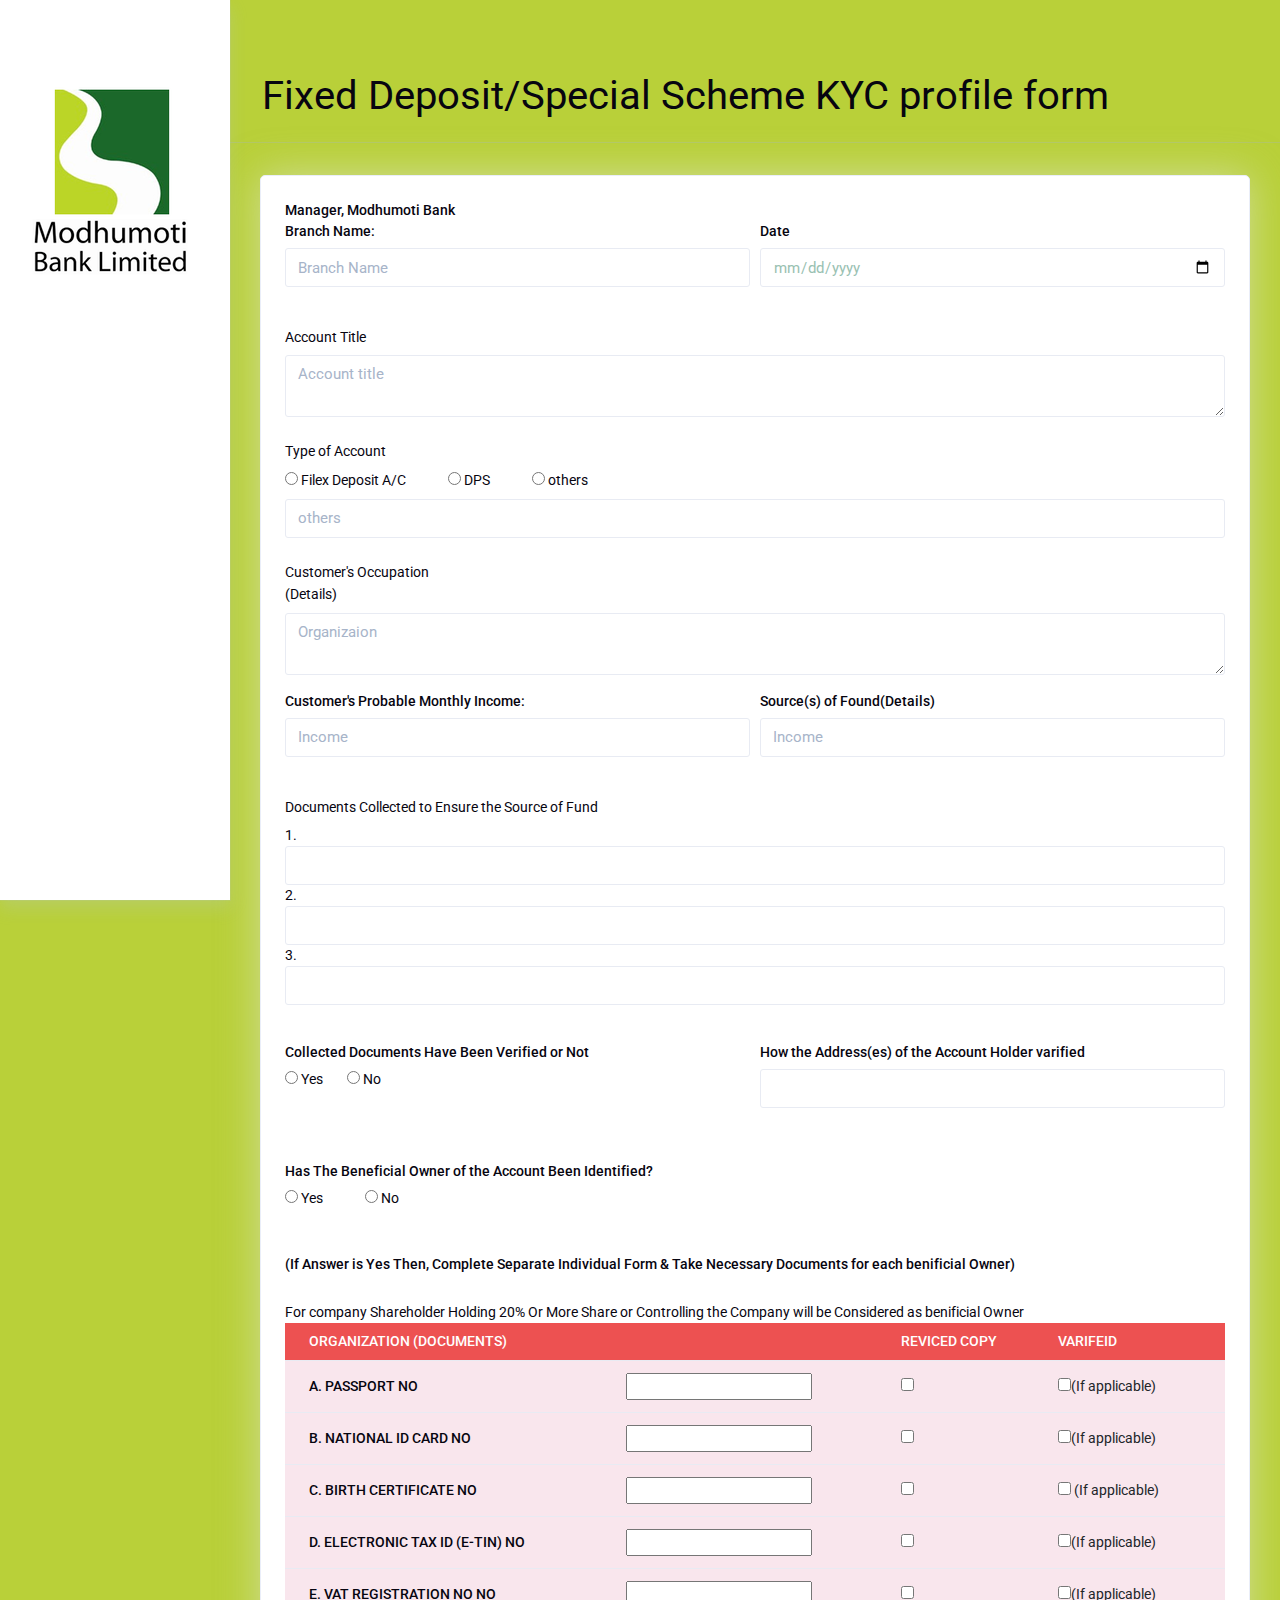
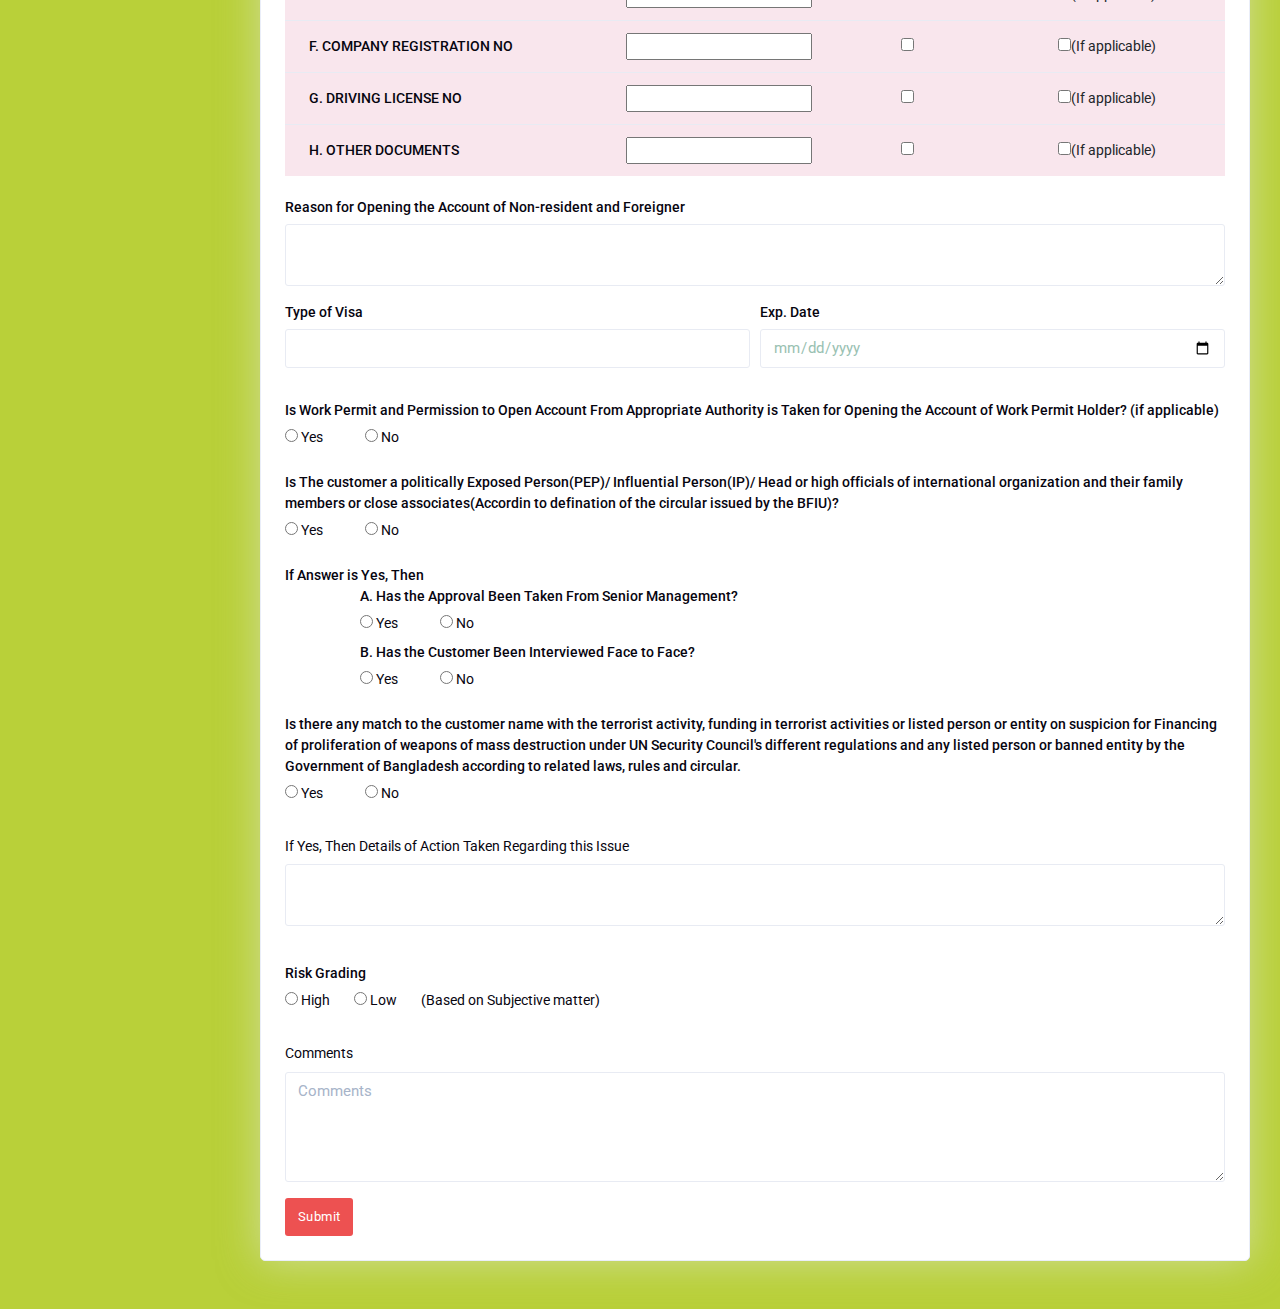
==== Html-Admin/Fixed_Deposit.html @ fe315a37 "first commit" ====
<!doctype html>
<html lang="en">

	<head>

		<!-- Meta data -->
		<meta charset="UTF-8">
		<meta name='viewport' content='width=device-width, initial-scale=1.0, user-scalable=0'>
		<meta http-equiv="X-UA-Compatible" content="IE=edge">
		<meta content="Reallist- Bootstrap Responsive Real estate Classifieds, Dealer, Rentel, Builder and Agent Multipurpose HTML Template" name="description">
		<meta content="Spruko Technologies Private Limited" name="author">
		<meta name="keywords" content="html template, real estate websites, real estate html template, property websites, premium html templates, real estate company website, bootstrap real estate template, real estate marketplace html template, listing website template, property listing html template, real estate bootstrap template, real estate html5 template, real estate listing template, property template, property dealer website"/>

		<!-- Favicon -->
		<link rel="icon" href="micon.ico" type="image/x-icon"/>
		<link rel="shortcut icon" type="image/x-icon" href="favicon.ico" />

		<!-- Title -->
		<title>Modhumoti Bank</title>

		<!-- Bootstrap Css -->
		<link href="../assets/plugins/bootstrap-4.3.1-dist/css/bootstrap.min.css" rel="stylesheet" />

		<!-- Sidemenu Css -->
		<link href="../assets/plugins/toggle-sidebar/sidemenu.css" rel="stylesheet" />

		<!-- Dashboard Css -->
		<link href="../assets/css/style.css" rel="stylesheet" />
		<link href="../assets/css/admin-custom.css" rel="stylesheet" />

		<!-- c3.js Charts Plugin -->
		<link href="../assets/plugins/charts-c3/c3-chart.css" rel="stylesheet" />

		<!-- select2 Plugin -->
		<link href="../assets/plugins/select2/select2.min.css" rel="stylesheet" />

		<!-- Time picker Plugin -->
		<link href="../assets/plugins/time-picker/jquery.timepicker.css" rel="stylesheet" />

		<!-- Date Picker Plugin -->
		<link href="../assets/plugins/date-picker/spectrum.css" rel="stylesheet" />

		<!-- Custom scroll bar css-->
		<link href="../assets/plugins/scroll-bar/jquery.mCustomScrollbar.css" rel="stylesheet" />

		<!-- file Uploads -->
        <link href="../assets/plugins/fileuploads/css/dropify.css" rel="stylesheet" type="text/css" />

		<!---Font icons-->
		<link href="../assets/css/icons.css" rel="stylesheet"/>
		<link rel="stylesheet" href="../assets/fonts/fonts/font-awesome.min.css">

	</head>

	<body class="app sidebar-mini" style="background-color: #b9d039;">

		<!--Loader-->
		<div id="global-loader">
			<img src="../assets/images/loader.svg" class="loader-img" alt="">
		</div>
		<!--/Loader-->

		<!--Page-->
		<div class="page">
			<div class="page-main">

				<!--App-Header-->
				
				<!--/App-Header-->

				<!--App-Content-->
				<div class="app-content  my-3 my-md-5">
					<div class="side-app">

						<div class="app-sidebar__overlay" data-toggle="sidebar"></div>
				<aside class="app-sidebar doc-sidebar">
					<div class="app-sidebar__user clearfix">
						<div>
							<div>
								<img src="../assets/images/faces/male/logo.jpg">
							</div>
						</div>
					</div>
				</aside>

						<!--Page-Header-->
						<div class="page-header">
							<h1 style="text-align: center;">Fixed Deposit/Special Scheme KYC profile form</h1>
							
						</div>
						<!--/Page-Header-->

						<!-- end row -->
						<div class="row">
							<div class="col-md-12">
								<div class="card m-b-20">
									<div class="card-body">
										<form>
											<div class="form-row">
												<div class="form-group col-md-6">
													<div class="form-group">
														<label class="form-label" for="exampleInputEmail1">Manager, Modhumoti Bank<br>Branch Name:</label>
														<input type="text" class="form-control" id="bname"  placeholder="Branch Name">
													</div>
												</div>
												<div class="form-group col-md-6">
													<div class="form-group">
														<label class="form-label" for="exampleInputEmail1"><br>Date</label>
														<input type="date" class="form-control" id="date" >
													</div>
												</div>
											</div>
											<div class="form-group">
												<label class="col-form-label">Account Title</label>
												<textarea class="form-control" name="example-textarea-input" rows="2" placeholder="Account title"></textarea>
											</div>
											<div class="form-group">
                                                <label class="col-form-label">Type of Account</label>
                                                <br><input type="radio" id="fixed" name="toa" value="fixed">
												<label for="male">Filex Deposit A/C &nbsp;&nbsp;&nbsp;&nbsp;&nbsp;&nbsp;&nbsp;&nbsp;&nbsp;&nbsp;&nbsp;&nbsp;</label>
												<input type="radio" id="dps" name="toa" value="dps">
												<label for="female">DPS &nbsp;&nbsp;&nbsp;&nbsp;&nbsp;&nbsp;&nbsp;&nbsp;&nbsp;&nbsp;&nbsp;&nbsp; </label>
												<input type="radio" id="others" name="toa" value="others">
                                                <label for="female">others &nbsp;&nbsp;&nbsp;&nbsp;&nbsp;&nbsp;&nbsp;&nbsp;&nbsp;&nbsp;&nbsp;&nbsp; </label>
                                                <input type="text" class="form-control" id="otherstext"  placeholder="others" >
											</div>
											<div class="form-group">
												<label class="col-form-label">Customer's Occupation<br>(Details)</label>
												<textarea class="form-control" name="example-textarea-input" rows="2" placeholder="Organizaion "></textarea>
											</div>
											<div class="form-row">
												<div class="form-group col-md-6">
													<div class="form-group">
														<label class="form-label" for="exampleInputEmail1">Customer's Probable Monthly Income:</label>
														<input type="text" class="form-control" id="mincome"  placeholder="Income">
													</div>
												</div>
												<div class="form-group col-md-6">
													<div class="form-group">
														<label class="form-label" for="exampleInputEmail1">Source(s) of Found(Details)</label>
														<input type="text" class="form-control" id="source" placeholder="Income">
													</div>
												</div>
											</div>
											<div class="form-group">
												<label class="col-form-label">Documents Collected to Ensure the Source of Fund</label>
												<br>1. <input type="text" class="form-control" id="document1">
												2. <input type="text" class="form-control" id="document2">
												3. <input type="text" class="form-control" id="document3">
											</div>
											<div class="form-row">
												<div class="form-group col-md-6">
													<div class="form-group">
														<label class="form-label" for="exampleInputEmail1"><br>Collected Documents Have Been Verified or Not</label>
														<input type="radio" id="yes" name="yn" value="yes">
														<label for="male">Yes &nbsp;&nbsp;&nbsp;&nbsp;&nbsp;&nbsp;</label>
														<input type="radio" id="no" name="yn" value="no">
														<label for="female">No</label>
													</div>
												</div>
												<div class="form-group col-md-6">
													<div class="form-group">
														<label class="form-label" for="exampleInputEmail1"><br>How the Address(es) of the Account Holder varified</label>
														<input type="text" class="form-control" id="Address_varify" >
													</div>
												</div>
                                            </div>
                                            <div class="form-group">
                                                <label class="form-label" for="exampleInputEmail1"><br>Has The Beneficial Owner of the Account Been Identified?</label>
                                                <input type="radio" id="yes" name="identified" value="yes">
                                                <label for="male">Yes &nbsp;&nbsp;&nbsp;&nbsp;&nbsp;&nbsp;&nbsp;&nbsp;&nbsp;&nbsp;&nbsp;&nbsp; </label>
                                                <input type="radio" id="no" name="identified" value="no">
                                                <label for="female">No</label>
                                            </div>
                                            <label class="form-label" for="exampleInputEmail1"><br>(If Answer is Yes Then, Complete Separate Individual Form & Take Necessary Documents for each benificial Owner) </label>
                                            <br>For company Shareholder Holding 20% Or More Share or Controlling the Company will be Considered as benificial Owner
											<table class="table card-table table-vcenter text-nowrap table-primary" >
												<thead  class="bg-primary text-white">
													<tr >
														<th class="text-white">Organization (Documents)</th>
														<th class="text-white"></th>
														<th class="text-white">reviced Copy</th>
														<th class="text-white">Varifeid</th>
													</tr>
												</thead>
												<tbody>
													<tr>
														<th>A. Passport No</th>
														<td><input type="text" id="pno"></td>
														<td><input type="checkbox" id="pnocb1"></td>
														<td><input type="checkbox" id="pnocb2">(If applicable)</td>
													</tr>
													<tr>
														<th>B. National ID card No</th>
														<td><input type="text" id="nid"></td>
														<td><input type="checkbox" id="nidcb1"></td>
														<td><input type="checkbox" id="nidcb2">(If applicable)</td>
													</tr>
													<tr>
														<th>C. Birth Certificate No</th>
														<td><input type="text" id="bcno"></td>
														<td><input type="checkbox" id="bcnocb1"></td>
														<td><input type="checkbox" id="bcnocb2"> (If applicable)</td>
                                                    </tr>
													<tr>
														<th>D. Electronic Tax ID (E-TIN) No</th>
														<td><input type="text" id="etin"></td>
														<td><input type="checkbox" id="etincb1"></td>
														<td><input type="checkbox" id="etincb2">(If applicable)</td>
													</tr>
													<tr>
														<th>E. VAT Registration No No</th>
														<td><input type="text" id="vat"></td>
														<td><input type="checkbox" id="vatcb1"></td>
														<td><input type="checkbox" id="vatcb2">(If applicable)</td>
													</tr>
													<tr>
														<th>F. Company Registration No</th>
														<td><input type="text" id="cr"></td>
														<td><input type="checkbox" id="crcb1"></td>
														<td><input type="checkbox" id="crcb2">(If applicable)</td>
													</tr>
													<tr>
														<th>G. Driving License No</th>
														<td><input type="text" id="dr"></td>
														<td><input type="checkbox" id="drcb1"></td>
														<td><input type="checkbox" id="drcb2">(If applicable)</td>
													</tr>
													<tr>
														<th>H. Other Documents</th>
														<td><input type="text" id="od"></td>
														<td><input type="checkbox" id="odcb1"></td>
														<td><input type="checkbox" id="odcb2">(If applicable)</td>
													</tr>
												</tbody>
                                            </table>
											<div class="form-group">
												<label class="form-label"><br>Reason for Opening the Account of Non-resident and Foreigner</label>
												<textarea class="form-control" name="example-textarea-input" rows="2"></textarea>
                                            </div>
											<div class="form-row">
												<div class="form-group col-md-6">
													<div class="form-group">
														<label class="form-label" for="exampleInputEmail1">Type of Visa</label>
														<input type="text" class="form-control" id="tvisa">
													</div>
												</div>
												<div class="form-group col-md-6">
													<div class="form-group">
														<label class="form-label" for="exampleInputEmail1">Exp. Date</label>
														<input type="date" class="form-control" id="vdate" >
													</div>
												</div>
											</div>
                                            <div class="form-group">
                                                <label class="form-label" for="exampleInputEmail1">Is Work Permit and Permission to Open Account From Appropriate Authority is Taken for Opening the Account of Work Permit Holder? (if applicable)</label>
                                                <input type="radio" id="yes" name="workpermit" value="yes">
                                                <label for="male">Yes &nbsp;&nbsp;&nbsp;&nbsp;&nbsp;&nbsp;&nbsp;&nbsp;&nbsp;&nbsp;&nbsp;&nbsp; </label>
                                                <input type="radio" id="no" name="workpermit" value="no">
                                                <label for="female">No</label>
                                            </div>
                                            <div class="form-group">
                                                <label class="form-label" for="exampleInputEmail1">Is The customer a politically Exposed Person(PEP)/ Influential Person(IP)/ Head or high officials of international organization and their family members or close associates(Accordin to defination of the circular issued by the BFIU)?</label>
                                                <input type="radio" id="yes" name="pol" value="yes">
                                                <label for="male">Yes &nbsp;&nbsp;&nbsp;&nbsp;&nbsp;&nbsp;&nbsp;&nbsp;&nbsp;&nbsp;&nbsp;&nbsp; </label>
                                                <input type="radio" id="no" name="pol" value="no">
                                                <label for="female">No</label>
                                            </div>
                                            <div class="form-group">
                                                <label class="form-label" for="exampleInputEmail1">If Answer is Yes, Then <br> &nbsp;&nbsp;&nbsp;&nbsp;&nbsp;&nbsp;&nbsp;&nbsp;&nbsp;&nbsp;&nbsp;&nbsp;&nbsp;&nbsp;&nbsp;&nbsp;&nbsp;&nbsp;&nbsp;&nbsp;&nbsp;&nbsp;&nbsp;&nbsp; A. Has the Approval Been Taken From Senior Management?</label>
                                                &nbsp;&nbsp;&nbsp;&nbsp;&nbsp;&nbsp;&nbsp;&nbsp;&nbsp;&nbsp;&nbsp;&nbsp;&nbsp;&nbsp;&nbsp;&nbsp;&nbsp;&nbsp;&nbsp;&nbsp;&nbsp;&nbsp;&nbsp;&nbsp;
                                                <input type="radio" id="yes" name="mng" value="yes">
                                                <label for="male">Yes &nbsp;&nbsp;&nbsp;&nbsp;&nbsp;&nbsp;&nbsp;&nbsp;&nbsp;&nbsp;&nbsp;&nbsp; </label>
                                                <input type="radio" id="no" name="mng" value="no">
                                                <label for="female">No</label>
                                                <label class="form-label" for="exampleInputEmail1">&nbsp;&nbsp;&nbsp;&nbsp;&nbsp;&nbsp;&nbsp;&nbsp;&nbsp;&nbsp;&nbsp;&nbsp;&nbsp;&nbsp;&nbsp;&nbsp;&nbsp;&nbsp;&nbsp;&nbsp;&nbsp;&nbsp;&nbsp;&nbsp; B. Has the Customer Been Interviewed Face to Face?</label>
                                                &nbsp;&nbsp;&nbsp;&nbsp;&nbsp;&nbsp;&nbsp;&nbsp;&nbsp;&nbsp;&nbsp;&nbsp;&nbsp;&nbsp;&nbsp;&nbsp;&nbsp;&nbsp;&nbsp;&nbsp;&nbsp;&nbsp;&nbsp;&nbsp;
                                                <input type="radio" id="yes" name="intr" value="yes">
                                                <label for="male">Yes &nbsp;&nbsp;&nbsp;&nbsp;&nbsp;&nbsp;&nbsp;&nbsp;&nbsp;&nbsp;&nbsp;&nbsp; </label>
                                                <input type="radio" id="no" name="intr" value="no">
                                                <label for="female">No</label>
                                            </div>


                                            <div class="form-group">
                                                <label class="form-label" for="exampleInputEmail1">Is there any match to the customer name with the terrorist activity, funding in terrorist activities or listed person or entity on suspicion for Financing of proliferation of weapons of mass destruction under UN Security Council's different regulations and any listed person or banned entity by the Government of Bangladesh according to related laws, rules and circular.</label>
                                                <input type="radio" id="yes" name="match" value="yes">
                                                <label for="male">Yes &nbsp;&nbsp;&nbsp;&nbsp;&nbsp;&nbsp;&nbsp;&nbsp;&nbsp;&nbsp;&nbsp;&nbsp; </label>
                                                <input type="radio" id="no" name="match" value="no">
                                                <label for="female">No</label>
                                            </div>
											<div class="form-group">
												<label class="col-form-label">If Yes, Then Details of Action Taken Regarding this Issue</label>
												<textarea class="form-control" name="example-textarea-input" rows="2" ></textarea>
											</div>
											<div class="form-group">
												<div class="form-group">
													<label class="form-label" for="exampleInputEmail1"><br>Risk Grading</label>
													<input type="radio" id="high" name="rg" value="high">
													<label for="male">High &nbsp;&nbsp;&nbsp;&nbsp;&nbsp;&nbsp;</label>
													<input type="radio" id="low" name="rg" value="low">
													<label for="female">Low</label>
													<label for="other">&nbsp;&nbsp;&nbsp;&nbsp;&nbsp;&nbsp; (Based on Subjective matter)</label>
												</div>
											</div>
											
											<div class="form-group">
												<label class="col-form-label">Comments</label>
												<textarea class="form-control" name="example-textarea-input" rows="4" placeholder="Comments"></textarea>
											</div>


											
											<button type="submit" class="btn btn-primary ">Submit</button>
										</form>
									</div>
								</div>
							</div>
						</div>
						</div>
					</div>
				</div>
			</div>
		</div>

		<!-- Back to top -->
		<a href="#top" id="back-to-top" ><i class="fa fa-rocket"></i></a>

		<!-- JQuery js-->
		<script src="../assets/js/vendors/jquery-3.2.1.min.js"></script>

		<!-- Bootstrap js -->
		<script src="../assets/plugins/bootstrap-4.3.1-dist/js/popper.min.js"></script>
		<script src="../assets/plugins/bootstrap-4.3.1-dist/js/bootstrap.min.js"></script>

		<!--JQuery Sparkline Js-->
		<script src="../assets/js/vendors/jquery.sparkline.min.js"></script>

		<!-- Circle Progress Js-->
		<script src="../assets/js/vendors/circle-progress.min.js"></script>

		<!-- Star Rating Js-->
		<script src="../assets/plugins/rating/jquery.rating-stars.js"></script>

		<!-- Fullside-menu Js-->
		<script src="../assets/plugins/toggle-sidebar/sidemenu.js"></script>

		<!--Select2 js -->
		<script src="../assets/plugins/select2/select2.full.min.js"></script>

		<!-- Timepicker js -->
		<script src="../assets/plugins/time-picker/jquery.timepicker.js"></script>
		<script src="../assets/plugins/time-picker/toggles.min.js"></script>

		<!-- Datepicker js -->
		<script src="../assets/plugins/date-picker/spectrum.js"></script>
		<script src="../assets/plugins/date-picker/jquery-ui.js"></script>
		<script src="../assets/plugins/input-mask/jquery.maskedinput.js"></script>

		<!-- Inline js -->
		<script src="../assets/js/select2.js"></script>
		<script src="../assets/js/formelements.js"></script>

		<!-- file uploads js -->
        <script src="../assets/plugins/fileuploads/js/dropify.js"></script>

		<!--InputMask Js-->
		<script src="../assets/plugins/jquery-inputmask/jquery.inputmask.bundle.min.js"></script>

		<!-- Custom scroll bar Js-->
		<script src="../assets/plugins/scroll-bar/jquery.mCustomScrollbar.concat.min.js"></script>

		<!--Counters -->
		<script src="../assets/plugins/counters/counterup.min.js"></script>
		<script src="../assets/plugins/counters/waypoints.min.js"></script>

		<!-- Custom Js-->
		<script src="../assets/js/admin-custom.js"></script>

	</body>
</html>
---- assets/plugins/toggle-sidebar/sidemenu.css ----
@charset "UTF-8";

@media (min-width: 768px) {
  .app.sidenav-toggled .app-content {
    margin-left: 0;
  }
  .app.sidenav-toggled .app-sidebar {
    left: -230px;
  }
  .app.sidenav-toggled .app-sidebar__overlay {
    visibility: hidden;
  }
}

@media (max-width: 767px) {
  .app {
    overflow-x: hidden;
  }
  .app .app-sidebar {
    left: -230px;
  }
  .app .app-sidebar__overlay {
    visibility: hidden;
  }
  .app.sidenav-toggled .app-content {
    margin-left: 0;
  }
  .app.sidenav-toggled .app-sidebar {
    left: 0;
  }
  .app.sidenav-toggled .app-sidebar__overlay {
    visibility: visible;
  }
}

.app-content {
  min-height: calc(100vh - 50px);
  margin-top: 50px;
  margin-bottom:0 !important;
  -webkit-transition: margin-left 0.3s ease;
  -o-transition: margin-left 0.3s ease;
  transition: margin-left 0.3s ease;
}

.app-content .side-app{
  padding: 38px 30px 0 30px;
}

.footer .container{
	    width: 100%;
    padding-right: 0.75rem;
    padding-left: 0.75rem;
    margin-right: auto;
    margin-left: auto;
}
@media (min-width: 768px) {
  .app-content {
    margin-left: 230px;
  }
}

@media (max-width: 767px) {
  .app-content {
    margin-top: 50px;
    min-width: 100%;
  }
}

@media (max-width: 480px) {
  .app-content {
    padding: 15px;
  }
}

@media print {
  .app-content {
    margin: 0;
    padding: 0;
    background-color: #fff;
  }
}

.light-text {
  font-weight: 300 !important;
}

.semibold-text {
  font-weight: 600 !important;
}

.line-head {
  padding-bottom: 10px;
  border-bottom: 1px solid #ddd;
}

/*----- Componant: Top Navigation Bar ----- */
.app-header1 {
      position: fixed;
    left: 0;
    right: 0;
    top: 0;
    width: 100%;
    display: -webkit-box;
    display: -ms-flexbox;
    display: flex;
    background-color: #ffffff;
    z-index: 1030;
    padding-right: 15px;
    padding: 10px 0;
}
.app-header1 .input-icon.mt-1 {
	margin-top:2px !important;
}
@media (min-width: 768px) {
  .app-header1 {
    padding-right: 30px;
  }
}

@media print {
  .app-header1 {
    display: none;
  }
}

.app-header__logo {
  -webkit-box-flex: 1;
      -ms-flex: 1 0 auto;
          flex: 1 0 auto;
  color: #fff;
  text-align: center;
  padding: 0 15px;
  font-size: 26px;
  font-weight: 400;
  line-height: 50px;
}

@media (min-width: 768px) {
  .app-header__logo {
    -webkit-box-flex: 0;
        -ms-flex: 0 0 auto;
            flex: 0 0 auto;
    display: block;
    width: 230px;
  }
}

.app-header__logo:focus, .app-header__logo:hover {
  text-decoration: none;
}

.app-sidebar__toggle {
	padding: 0 15px;
	font-family: fontAwesome;
	color: #676b7b;
	margin-top: 3px;
	line-height: 2.4;
	-webkit-transition: background-color 0.3s ease;
	-o-transition: background-color 0.3s ease;
	transition: background-color 0.3s ease;
}

@media (max-width: 767px) {
  .app-sidebar__toggle {
    -webkit-box-ordinal-group: 0;
        -ms-flex-order: -1;
            order: -1;
  }
}

.app-sidebar__toggle:before {
  content: "\f0c9";
  font-size: 21px;
}

.app-sidebar__toggle:focus, .app-sidebar__toggle:hover {
	text-decoration: none;
	color: #676b7b;
}

.app-nav {
  display: -webkit-box;
  display: -ms-flexbox;
  display: flex;
  margin-bottom: 0;
  -webkit-box-pack: end;
      -ms-flex-pack: end;
          justify-content: flex-end;
}

@media (min-width: 768px) {
  .app-nav {
    -webkit-box-flex: 1;
        -ms-flex: 1 0 auto;
            flex: 1 0 auto;
  }
}

.app-nav__item {
  display: block;
  padding: 15px;
  line-height: 20px;
  color:#3e4b5b;
  -webkit-transition: background-color 0.3s ease;
  -o-transition: background-color 0.3s ease;
  transition: background-color 0.3s ease;
}

.app-nav__item:hover, .app-nav__item:focus {
  background: rgba(0, 0, 0, 0.1);
  color: #f6f6f6;
}

.app-search {
  position: relative;
  display: -webkit-box;
  display: -ms-flexbox;
  display: flex;
  -ms-flex-item-align: center;
      align-self: center;
  margin-right: 15px;
  padding: 10px 0;
}

@media (max-width: 480px) {
  .app-search {
    display: none;
  }
}

.app-search__input {
  border: 0;
  padding: 5px 10px;
  padding-right: 30px;
  border-radius: 2px;
  background-color: rgba(255, 255, 255, 0.8);
  -webkit-transition: background-color 0.3s ease;
  -o-transition: background-color 0.3s ease;
  transition: background-color 0.3s ease;
}

.app-search__input::-webkit-input-placeholder {
  color: rgba(0, 0, 0, 0.4);
}

.app-search__input:-ms-input-placeholder {
  color: rgba(0, 0, 0, 0.4);
}

.app-search__input::-ms-input-placeholder {
  color: rgba(0, 0, 0, 0.4);
}

.app-search__input::placeholder {
  color: rgba(0, 0, 0, 0.4);
}

.app-search__button {
  position: absolute;
  right: 0;
  top: 10px;
  bottom: 10px;
  padding: 0 10px;
  border: 0;
  color: rgba(0, 0, 0, 0.8);
  background: none;
  cursor: pointer;
}

.app-notification {
  min-width: 270px;
}

.app-notification__title {
  padding: 8px 20px;
  text-align: center;
  background-color: rgba(0, 150, 136, 0.4);
  color: #333;
}

.app-notification__footer {
  padding: 8px 20px;
  text-align: center;
  background-color: #eee;
}

.app-notification__content {
  max-height: 220px;
  overflow-y: auto;
}

.app-notification__content::-webkit-scrollbar {
  width: 6px;
}

.app-notification__content::-webkit-scrollbar-thumb {
  background: rgba(0, 0, 0, 0.2);
}

.app-notification__item {
  display: -webkit-box;
  display: -ms-flexbox;
  display: flex;
  padding: 8px 20px;
  color: inherit;
  border-bottom: 1px solid #ddd;
  -webkit-transition: background-color 0.3s ease;
  -o-transition: background-color 0.3s ease;
  transition: background-color 0.3s ease;
}

.app-notification__item:focus, .app-notification__item:hover {
  color: inherit;
  text-decoration: none;
  background-color: #e0e0e0;
}

.app-notification__message,
.app-notification__meta {
  margin-bottom: 0;
}

.app-notification__icon {
  padding-right: 10px;
}

.app-notification__message {
  line-height: 1.2;
}

.app-sidebar {
  position: fixed;
  top: 0;
  bottom: 0;
  left: 0;
  padding-top: 60px;
  width: 230px;
  overflow: auto;
  background:#fff;
  z-index: 10;
  box-shadow: 0 0 0 1px rgba(181, 201, 227, .12), 0 8px 16px 0 rgba(181, 201, 227, .24);
  color: #070510;
  
}

.app-sidebar::-webkit-scrollbar {
  width: 6px;
}

.app-sidebar::-webkit-scrollbar-thumb {
  background: rgba(0, 0, 0, 0.2);
}

@media print {
  .app-sidebar {
    display: none;
  }
}

@media (max-width: 767px) {
  .app-sidebar__overlay {
    position: fixed;
    top: 0;
    left: 0;
    bottom: 0;
    right: 0;
    z-index: 9;
  }
}
.app-sidebar__user {
    padding: 20px 10px;
    color: #e0e0e0;
    position: relative;
}
.app-sidebar__user .user-pro-body img{
	background: rgba(167, 180, 201,0.2);
    z-index: 1000;
    position: inherit;
    padding: 4px;	
}
.app-sidebar__user .user-pro-body img{
	width:60px;
	height:60px;
}
.user-info {
    color: #070510;
    text-align: center;
}
.user-info h2 {
    font-size: 15px;
    margin: 0;
    font-weight: 600;
    margin-top: 10px;
}
.clearfix::after {
    display: block;
    clear: both;
    content: "";
}
.user-info span {
    font-size: 12px;
    line-height: 30px;
}
.profile-img {
    position: absolute;
    top: -1px;
    right: 70px;
    display: block;
    border: 1px solid rgba(101, 84, 187,.2);
    border-radius: 50%;
    font-size: 10px;
    line-height: 22px;
    width: 22px;
    text-align: center;
    height: 24px;
	color:#070510;
    background: rgba(167, 180, 201,0.2);
}
.profile-img:hover{
	background:rgba(255,255,255,0.6);
}
.app-sidebar__user .user-pro-body {
	display: block;
}
.app-sidebar__user .user-pro-body img {
	margin-bottom:0 !important;	
}
.app-sidebar__user .user-pro-body img {
	display: block;
	margin: 0 auto 10px;

}
.app-sidebar__user .user-pro-body .u-dropdown {
	color: #97999f;
}
.app-sidebar__user .user-pro-body .user-info span.text-gray{
	color:#070510 !important;
}
.app-sidebar__user .user-pro-body .dropdown-menu {
	right: 0;
	width: 80%;
	left: 0;
	margin: 0 auto;
	-webkit-transform: none !important;
	-ms-transform: none !important;
	transform: none !important;
	top: 85px !important;
}
.app-sidebar__user .user-pro-body .dropdown-menu li a {
	padding-left: 5px !important;
	padding-right: 10px !important;
	padding-top: 10px !important;
	padding: 10px !important;
}

.sidebar-mini.sidenav-toggled .app-sidebar .user-info{
	display:none;
}
.sidebar-mini.sidenav-toggled .app-sidebar .profile-img{
	display:none;
}
.sidebar-mini.sidenav-toggled .app-sidebar  .app-sidebar-footer{
	display:none;
}
.sidebar-mini.sidenav-toggled .app-sidebar .app-sidebar__user  {
	padding:20px 0 !important;
}
.sidebar-mini.sidenav-toggled .app-sidebar .side-menu h3  {
	display:none;
}
.sidebar-mini.sidenav-toggled .app-sidebar .side-menu h3  {
	display:none;
}
@media (max-width: 767px) {
	.sidebar-mini.sidenav-toggled .app-sidebar .user-info{
		display:block;
	}
	.sidebar-mini.sidenav-toggled .app-sidebar .profile-img{
		display:block;
		right: 78px;
	}
	.sidebar-mini.sidenav-toggled .app-sidebar  .app-sidebar-footer{
		display:block;
	}
	.sidebar-mini.sidenav-toggled .app-sidebar .app-sidebar__user  {
		padding: 20px 0 !important;
		margin-left:10px;
	}
	.app-sidebar__user .user-pro-body img {
		width:3rem;
		height:3rem;
	}
	.sidebar-mini.sidenav-toggled .app-sidebar .user-pro-body img {
		width:3rem;
		height:3rem;
	}
}
.sidebar-mini.sidenav-toggled .app-sidebar .user-pro-body img {
	width:3rem;
	height:3rem;
}
.app-sidebar__user-avatar {
  -webkit-box-flex: 0;
   -ms-flex: 0 0 auto;
   flex: 0 0 auto;
  margin-right: 15px;
}

.app-sidebar__user-name.text-sm{
	font-size: 13px;
}
.app-sidebar__user-name {
  font-size: 17px;
  line-height: 1.3;
}

.app-sidebar__user-name,
.app-sidebar__user-designation {
  white-space: nowrap;
  overflow: hidden;
  -o-text-overflow: ellipsis;
     text-overflow: ellipsis;
  margin-bottom: 0;
}

.side-menu {
  margin-bottom: 0;
  padding-bottom: 40px;
}
.side-menu h3{
	padding-left: 15px;
    color: #070510;
    text-transform: uppercase;
    letter-spacing: .5px;
    font-weight: bold;
    font-size: 11px;
    margin-bottom: 15px;
    margin-top: 15px;
	
}	

.side-menu  .slide li a{
	position:relative;
}
/*
.side-menu .side-menu__icon{
	color: #fff;
    height: 30px;
    line-height: 30px;
    text-align: center;
    vertical-align: middle;
    width: 30px !important;
    border-radius: 50%;
	margin-right:10px;
    
}
.side-menu li a.active:before{
	content: '';
    position: absolute;
    left: 0;
    top: 0;
    width: 5px;
    height: 100%;
    display: block;
}*/
.side-menu li ul li a.active:before{
	display:none;
}
.side-menu__item {
	position: relative;
	display: -webkit-box;
	display: -ms-flexbox;
	display: flex;
	-webkit-box-align: center;
	-ms-flex-align: center;
	align-items: center;
	padding: 10px 35px 10px 30px;
	font-size: 14px;
	-webkit-transition: border-left-color 0.3s ease,	background-color 0.3s ease;
	-o-transition: border-left-color 0.3s ease,	background-color 0.3s ease;
	transition: border-left-color 0.3s ease,	background-color 0.3s ease;
}
.app-sidebar .mCSB_draggerContainer {
    right: -11px;
}

.side-menu__icon {
  -webkit-box-flex: 0;
      -ms-flex: 0 0 auto;
          flex: 0 0 auto;
  width: 25px;
}
.side-menu__label {
  white-space: nowrap;
  -webkit-box-flex: 1;
      -ms-flex: 1 1 auto;
          flex: 1 1 auto;
}
.app-sidebar .side-menu__item.active{
   border-top: 1px solid  #e9ecf3;
   border-bottom: 1px solid #e9ecf3;
   color:#fff !important;
}
.app-sidebar .side-menu__item.active:hover{
   border-top: 1px solid  #e9ecf3;
   border-bottom: 1px solid #e9ecf3;
   color:#fff !important;
}
.slide.is-expanded [data-toggle='slide']{
	 border-bottom: 1px solid  #e9ecf3;
}
.side-menu  li a{
	border-top: 1px solid  #e9ecf3;
}
.side-menu  li ul li a{
	border-top:0;
	border-bottom:0;
}
.app-sidebar .side-menu li a.active{
	background:none;
}
.app-sidebar .slide-menu li.active>a {
	font-weight: 500;
}
.slide-menu li ul li :{
	font-size:12px !important;
	font-weight:300;
	border-bottom: 1px solid rgba(0,0,0,0.03);
}
.slide-menu li ul a{
	padding: 10px 10px 10px 65px;
}
.side-menu .slide-menu li a{
	font-size:13px;
}
.slide ul li a {
    color: #070510;
    font-weight: 400;
}
.app-sidebar-footer {
    clear: both;
    display: block;
    color: #fff;
    position: fixed;
    bottom: 0px;
    width: 228px;
    z-index: 999;
    border-top: 1px solid rgba(255,255,255,0.1);
}
.app-sidebar-footer a {
    padding: 10px 0;
    text-align: center;
    width: 20%;
	 color: #fff;
    font-size: 15px;
    display: block;
    float: left;
    cursor: pointer;
	border-right:1px solid rgba(255,255,255,0.1);
	border-bottom:1px solid rgba(255,255,255,0.1);
}
.app-sidebar-footer a:hover{
	background: rgba|(255,255,255,0.02);
}
.slide ul ul a {
    font-size: 0.9em !important;
    padding: 10px 10px 10px 45px !important;
}
.app-sidebar ul li a {
    color: #070510;
    font-weight: 400;
}
.slide.is-expanded .slide-menu {
  max-height: 150vh;
}

.slide.is-expanded .angle {
  -webkit-transform: rotate(90deg);
      -ms-transform: rotate(90deg);
          transform: rotate(90deg);
}

.slide-menu {
  max-height: 0;
  overflow: hidden;
  -webkit-transition: max-height 0.3s ease;
  -o-transition: max-height 0.3s ease;
  transition: max-height 0.3s ease;
}

.slide-item {
	display: -webkit-box;
	display: -ms-flexbox;
	display: flex;
	-webkit-box-align: center;
	-ms-flex-align: center;
	align-items: center;
	padding: 10px 10px 10px 65px;
	font-size: 13px;
	color: #3e4b5b;
}
.app-sidebar .side-menu .slide-menu li{
	border-bottom: 1px solid rgba(0,0,0,0.03);
}
.app-sidebar .side-menu .slide-menu li:last-child{
	border-bottom:0;
}
.slide-item .icon {
  margin-right: 5px;
}

.angle {
  -webkit-transform-origin: center;
      -ms-transform-origin: center;
          transform-origin: center;
  -webkit-transition: -webkit-transform 0.3s ease;
  transition: -webkit-transform 0.3s ease;
  -o-transition: transform 0.3s ease;
  transition: transform 0.3s ease;
  transition: transform 0.3s ease, -webkit-transform 0.3s ease;
}

@media (min-width: 768px) {
  .sidebar-mini.sidenav-toggled .app-sidebar__user-name,
  .sidebar-mini.sidenav-toggled .app-sidebar__user-designation,
  .sidebar-mini.sidenav-toggled .angle {
    display: none;
  }
  .sidebar-mini.sidenav-toggled .app-sidebar__user-avatar {
    width: 30px;
    height: 30px;
  }
  .sidebar-mini.sidenav-toggled .app-content {
    margin-left: 50px;
  }
  .sidebar-mini.sidenav-toggled .app-sidebar {
    left: 0;
    width: 50px;
    overflow: hidden;
  }
  .sidebar-mini.sidenav-toggled .app-sidebar:hover {
    overflow: visible;
	
  }
  .sidebar-mini.sidenav-toggled .side-menu__item {
    overflow: hidden;
	padding: 10px 17px !important;
  }
  .sidebar-mini.sidenav-toggled .side-menu__item:hover {
    overflow: visible;
  }
  .sidebar-mini.sidenav-toggled .side-menu__item:hover .side-menu__label {
    opacity: 1;
  }
  .sidebar-mini.sidenav-toggled .side-menu__item:hover + .slide-menu {
    visibility: visible;
  }
  .sidebar-mini.sidenav-toggled .side-menu__label {
    display: block;
    position: absolute;
    top: 0;
    left: 50px;
    min-width: 180px;
    padding: 12px 5px 12px 20px;
    margin-left: -3px;
    line-height: 1;
    opacity: 0;
    background: #ffffff;
	color: #3e4b5b;
    border-top-right-radius: 4px;
    border-bottom-right-radius: 4px;
  }
  .sidebar-mini.sidenav-toggled .slide:hover .side-menu__item {
    overflow: visible;
    border-left-color: #766cc5;
    background: #e0e2e8;
    color: #111;
  }
  .sidebar-mini.sidenav-toggled .slide:hover .side-menu__label {
    opacity: 1;
  }
  .sidebar-mini.sidenav-toggled .slide:hover .slide-menu {
    max-height: 100vh;
    opacity: 1;
    visibility: visible;
    z-index: 10;
  }
  .sidebar-mini.sidenav-toggled .slide .side-menu__label {
    border-bottom-right-radius: 0;
  }
  .sidebar-mini.sidenav-toggled .slide-menu {
    position: absolute;
    left: 50px;
    min-width: 180px;
    padding: 12px 0;
    opacity: 0;
    border-bottom-right-radius: 4px;
    z-index: 9;
    visibility: hidden;
    -webkit-transition: visibility 0.3s ease;
    -o-transition: visibility 0.3s ease;
    transition: visibility 0.3s ease;
  }
}

.dropdown-menu {
  border-radius: 0;
}

.dropdown-menu.dropdown-menu-right {
  left: auto;
}

.dropdown-item .fa,
.dropdown-item .icon {
  vertical-align: middle;
}
.app-title {
  display: -webkit-box;
  display: -ms-flexbox;
  display: flex;
  -webkit-box-align: center;
      -ms-flex-align: center;
          align-items: center;
  -webkit-box-pack: justify;
      -ms-flex-pack: justify;
          justify-content: space-between;
  -webkit-box-orient: horizontal;
  -webkit-box-direction: normal;
      -ms-flex-direction: row;
          flex-direction: row;
  background-color: #FFF;
  margin: -30px -30px 30px;
  padding: 20px 30px;
  -webkit-box-shadow: 0 1px 2px rgba(0, 0, 0, 0.1);
          box-shadow: 0 1px 2px rgba(0, 0, 0, 0.1);
}

@media print {
  .app-title {
    display: none;
  }
}

@media (max-width: 480px) {
  .app-title {
    margin: -15px -15px 15px;
    padding: 20px;
    -webkit-box-orient: vertical;
    -webkit-box-direction: normal;
        -ms-flex-direction: column;
            flex-direction: column;
    -webkit-box-align: start;
        -ms-flex-align: start;
            align-items: flex-start;
  }
}

.app-title h1 {
  margin: 0;
  font-size: 24px;
  font-weight: 400;
}

.app-title p {
  margin-bottom: 0;
  font-style: italic;
}

@media (max-width: 480px) {
  .app-title p {
    display: none;
  }
}

.app-breadcrumb {
  margin-bottom: 0;
  text-align: right;
  font-weight: 500;
  font-size: 13px;
  text-transform: capitalize;
  padding: 0;
  text-align: left;
  padding: 0;
  background-color: transparent;
}

@media (max-width: 480px) {
  .app-breadcrumb {
    margin-top: 10px;
  }
}

.tile {
  position: relative;
  background: #ffffff;
  border-radius: 3px;
  padding: 20px;
  -webkit-box-shadow: 0 2px 2px 0 rgba(0, 0, 0, 0.14), 0 1px 5px 0 rgba(0, 0, 0, 0.12), 0 3px 1px -2px rgba(0, 0, 0, 0.2);
          box-shadow: 0 2px 2px 0 rgba(0, 0, 0, 0.14), 0 1px 5px 0 rgba(0, 0, 0, 0.12), 0 3px 1px -2px rgba(0, 0, 0, 0.2);
  margin-bottom: 30px;
  -webkit-transition: all 0.3s ease-in-out;
  -o-transition: all 0.3s ease-in-out;
  transition: all 0.3s ease-in-out;
}

@media print {
  .tile {
    border: 1px solid #ddd;
  }
}
.sidenav-toggled .app-sidebar__user .avatar-md {
    width: 1.8rem;
    height: 1.8rem;
    line-height: 2rem;
    font-size: 1rem;
}
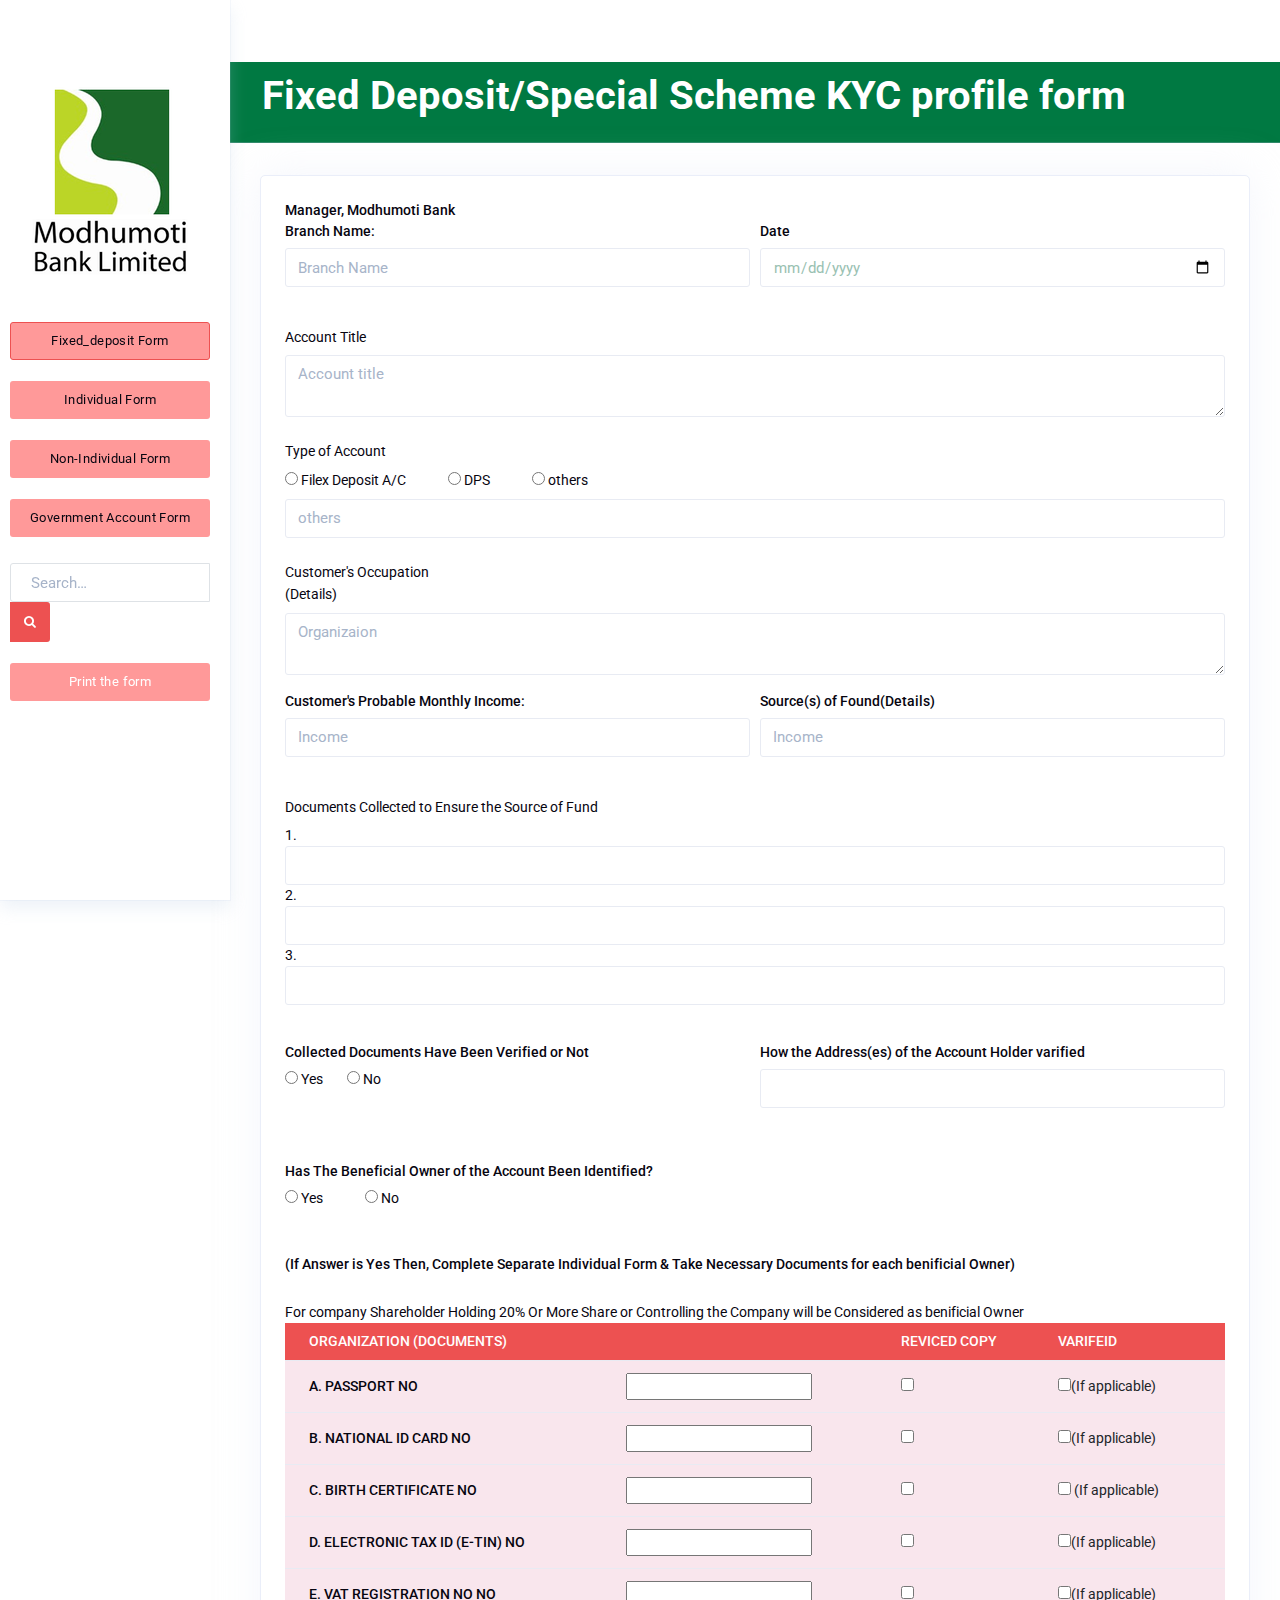
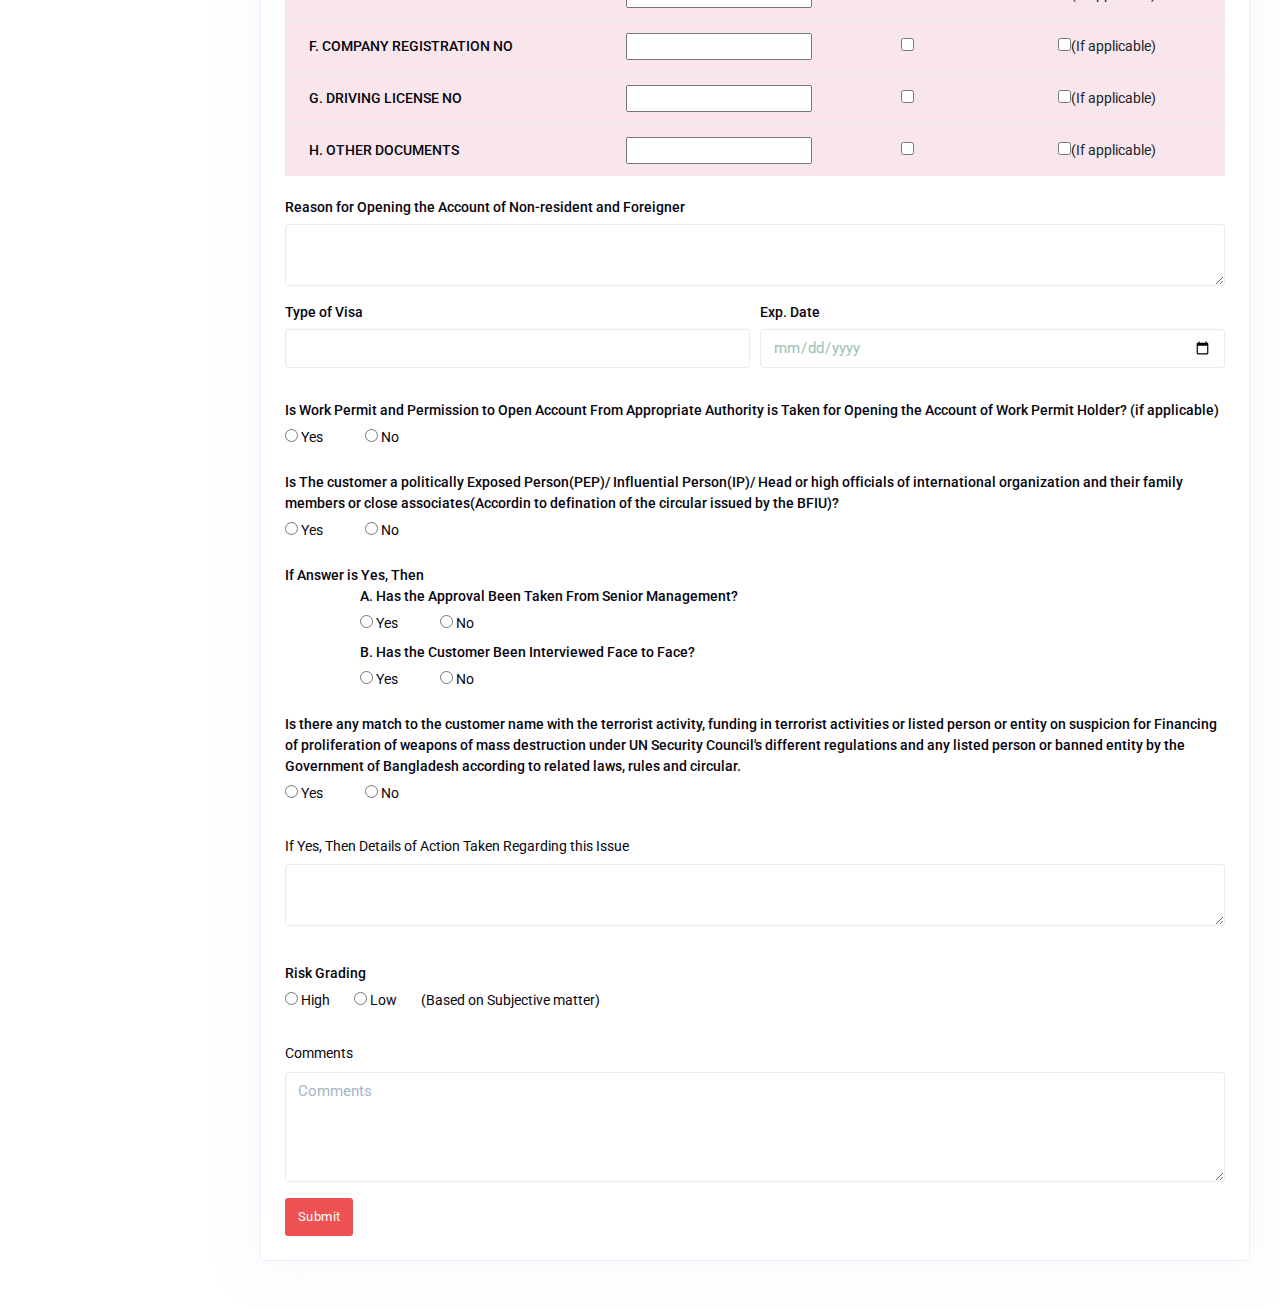
==== commit f597be56: "Add files via upload" ====
--- a/Html-Admin/Fixed_Deposit.html
+++ b/Html-Admin/Fixed_Deposit.html
@@ -52,7 +52,7 @@
 
 	</head>
 
-	<body class="app sidebar-mini" style="background-color: #b9d039;">
+	<body class="app sidebar-mini" style="background-color: #fff;">
 
 		<!--Loader-->
 		<div id="global-loader">
@@ -65,7 +65,7 @@
 			<div class="page-main">
 
 				<!--App-Header-->
-				
+
 				<!--/App-Header-->
 
 				<!--App-Content-->
@@ -78,15 +78,30 @@
 						<div>
 							<div>
 								<img src="../assets/images/faces/male/logo.jpg">
+								<br>
+								<br>
+								<br>
+								<button type="submit" style="background-color: #ff9999; width:200px;" class="btn btn-primary "><a href="Fixed_Deposit.html">Fixed_deposit Form</a></button> <br><br>
+								<button type="submit" style="background-color: #ff9999; width:200px;" class="btn btn-primary "><a href="Individual.html">Individual Form</a></button> <br><br>
+								<button type="submit" style="background-color: #ff9999; width:200px;" class="btn btn-primary "><a href="non-individual.html">Non-Individual Form</a></button> <br><br>
+								<button type="submit" style="background-color: #ff9999; width:200px;" class="btn btn-primary "><a href="Govt_Acc.html">Government Account Form</a></button> <br><br>
+								<form class="form-inline mr-auto">
+									<div class="nav-search">
+										<input type="search" class="form-control header-search" placeholder="Search…" aria-label="Search" >
+										<button class="btn btn-primary" type="submit"><i class="fa fa-search"></i></button>
+									</div>
+								</form>
+								<br>
+								<button type="submit" style="background-color: #ff9999; width:200px;" class="btn btn-primary ">Print the form</button> <br><br>
 							</div>
 						</div>
 					</div>
 				</aside>
 
 						<!--Page-Header-->
-						<div class="page-header">
-							<h1 style="text-align: center;">Fixed Deposit/Special Scheme KYC profile form</h1>
-							
+						<div class="page-header" style="background-color: #007942;">
+							<h1 style="color:white"><b>Fixed Deposit/Special Scheme KYC profile form</b></h1>
+
 						</div>
 						<!--/Page-Header-->
 
@@ -303,14 +318,14 @@
 													<label for="other">&nbsp;&nbsp;&nbsp;&nbsp;&nbsp;&nbsp; (Based on Subjective matter)</label>
 												</div>
 											</div>
-											
+
 											<div class="form-group">
 												<label class="col-form-label">Comments</label>
 												<textarea class="form-control" name="example-textarea-input" rows="4" placeholder="Comments"></textarea>
 											</div>
 
 
-											
+
 											<button type="submit" class="btn btn-primary ">Submit</button>
 										</form>
 									</div>
@@ -379,5 +394,3 @@
 
 	</body>
 </html>
-
-
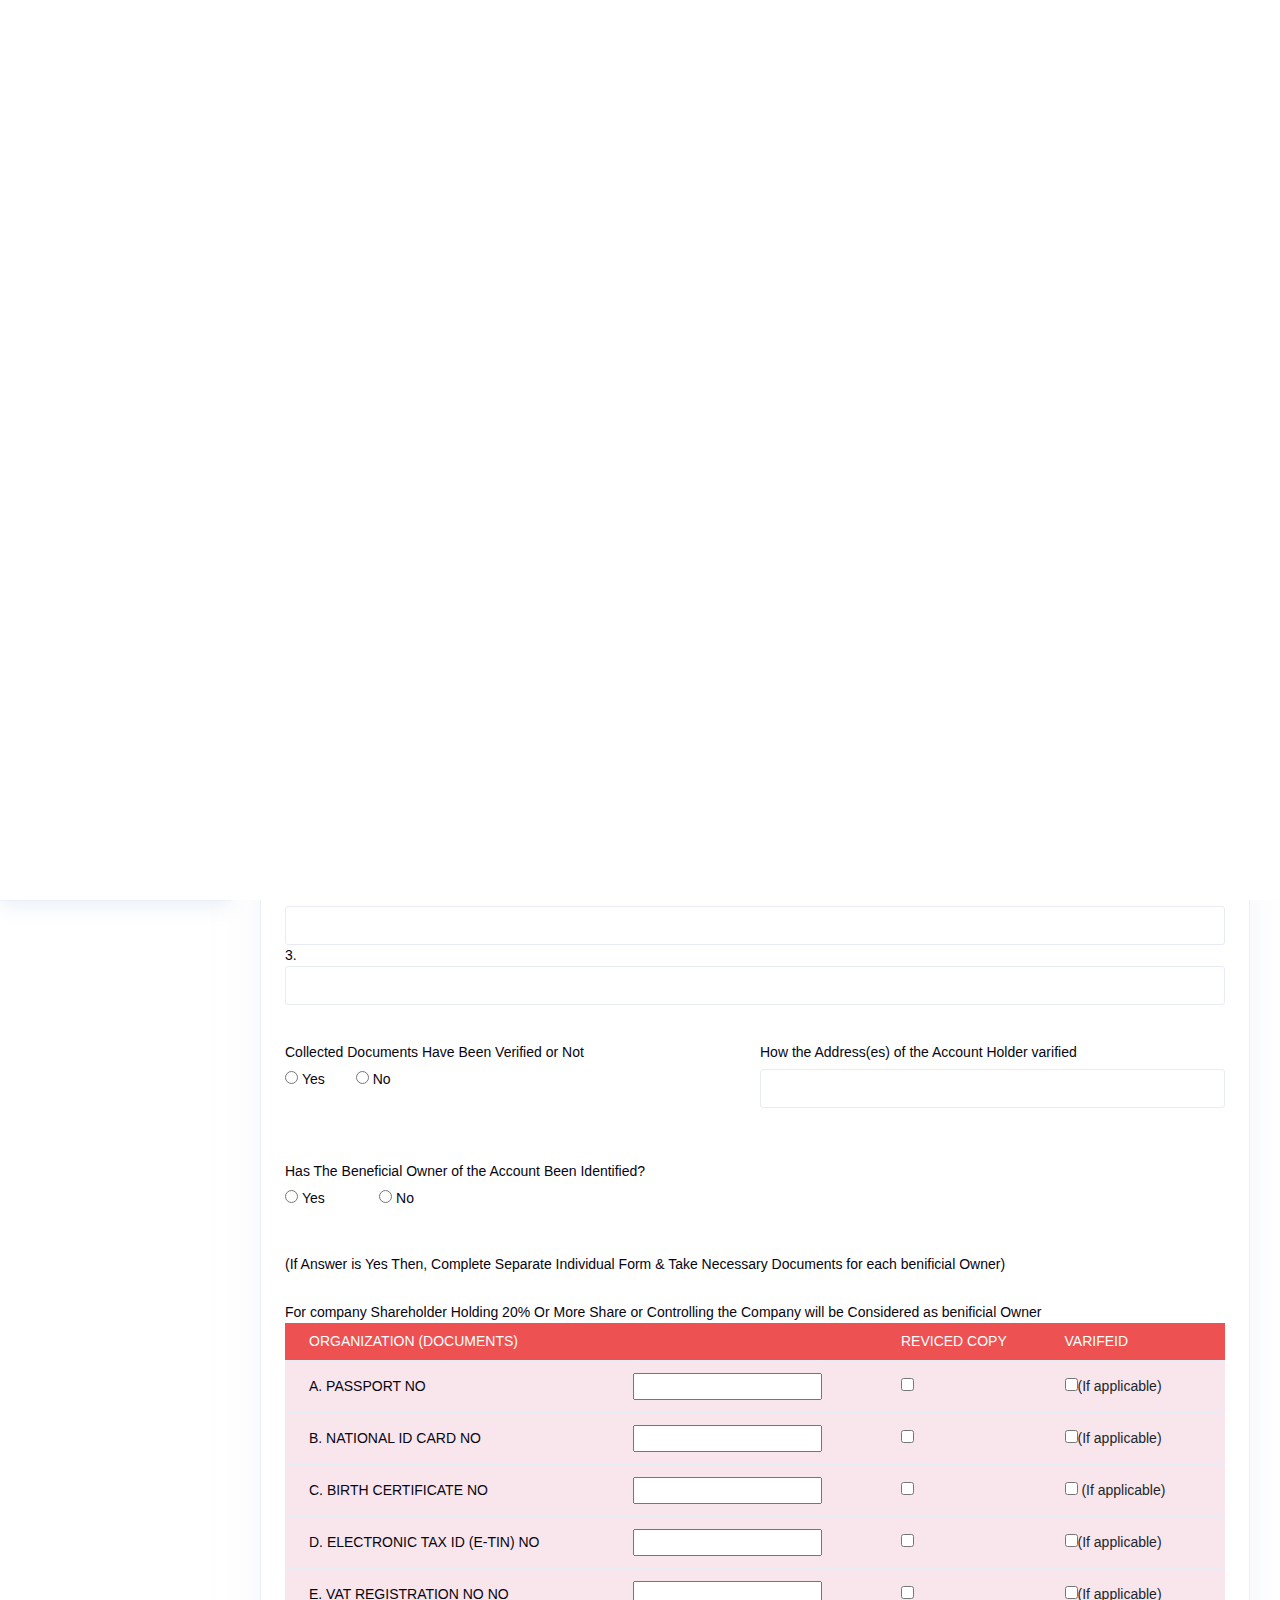
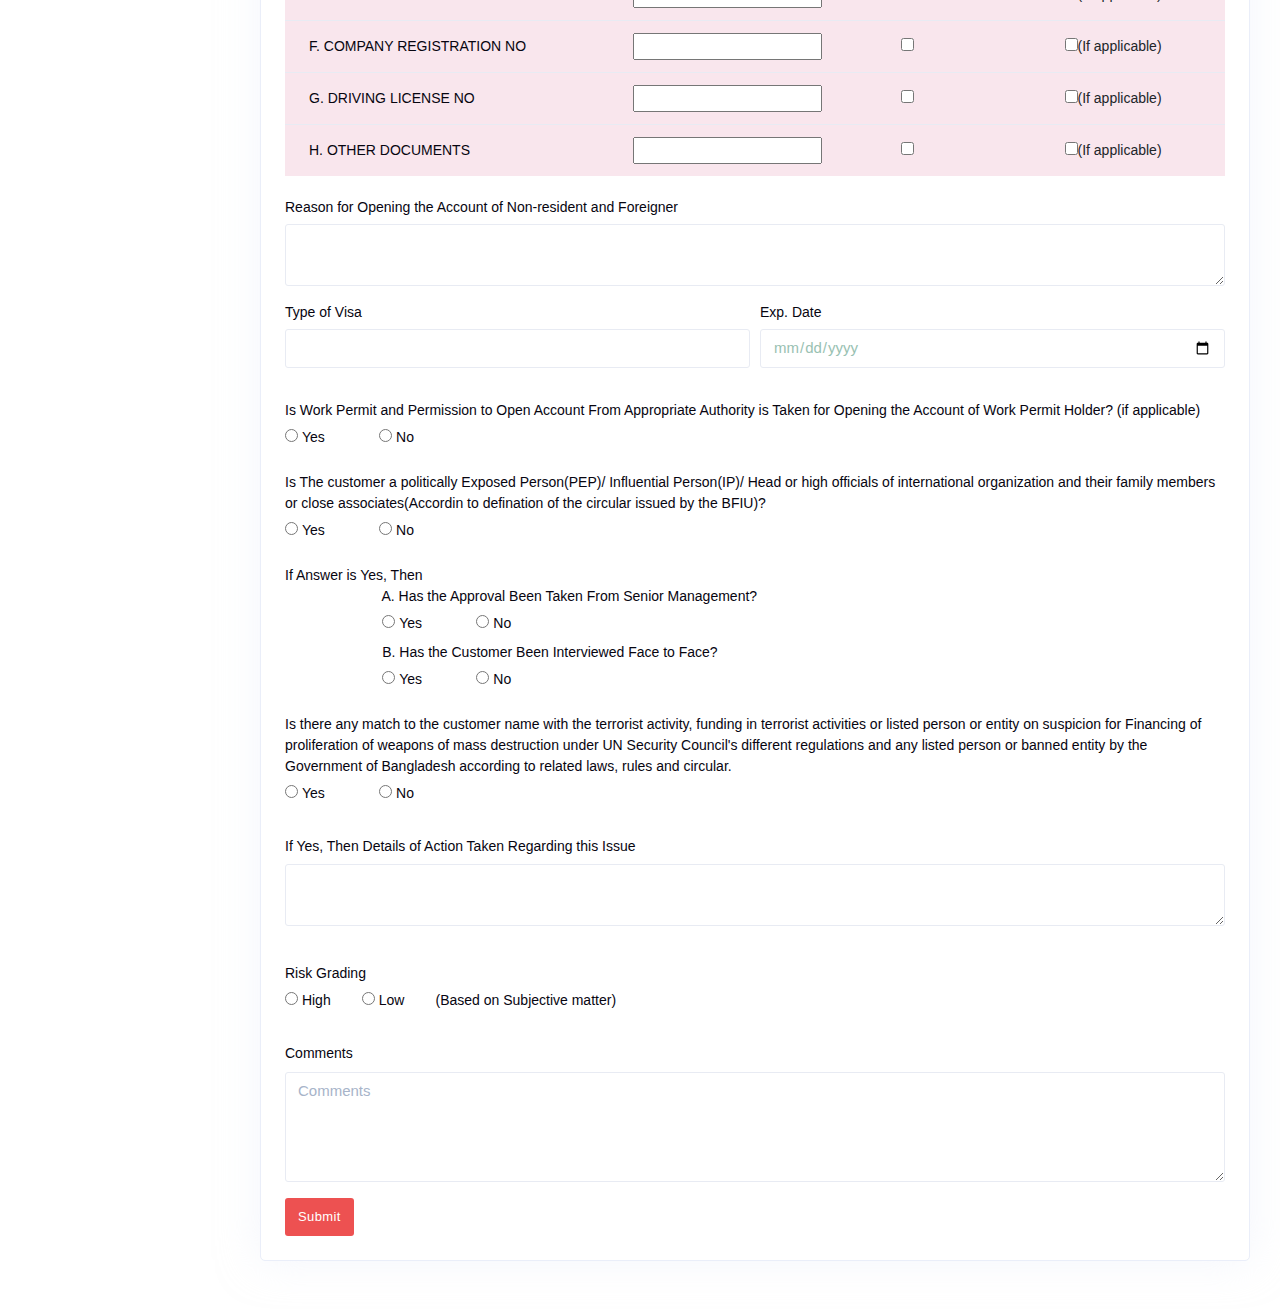
==== commit 1abb0847: "Add files via upload" ====
--- a/Html-Admin/Fixed_Deposit.html
+++ b/Html-Admin/Fixed_Deposit.html
@@ -7,8 +7,7 @@
 		<meta charset="UTF-8">
 		<meta name='viewport' content='width=device-width, initial-scale=1.0, user-scalable=0'>
 		<meta http-equiv="X-UA-Compatible" content="IE=edge">
-		<meta content="Reallist- Bootstrap Responsive Real estate Classifieds, Dealer, Rentel, Builder and Agent Multipurpose HTML Template" name="description">
-		<meta content="Spruko Technologies Private Limited" name="author">
+		<meta content="Modhumoti Bank Limited" name="description">
 		<meta name="keywords" content="html template, real estate websites, real estate html template, property websites, premium html templates, real estate company website, bootstrap real estate template, real estate marketplace html template, listing website template, property listing html template, real estate bootstrap template, real estate html5 template, real estate listing template, property template, property dealer website"/>
 
 		<!-- Favicon -->
